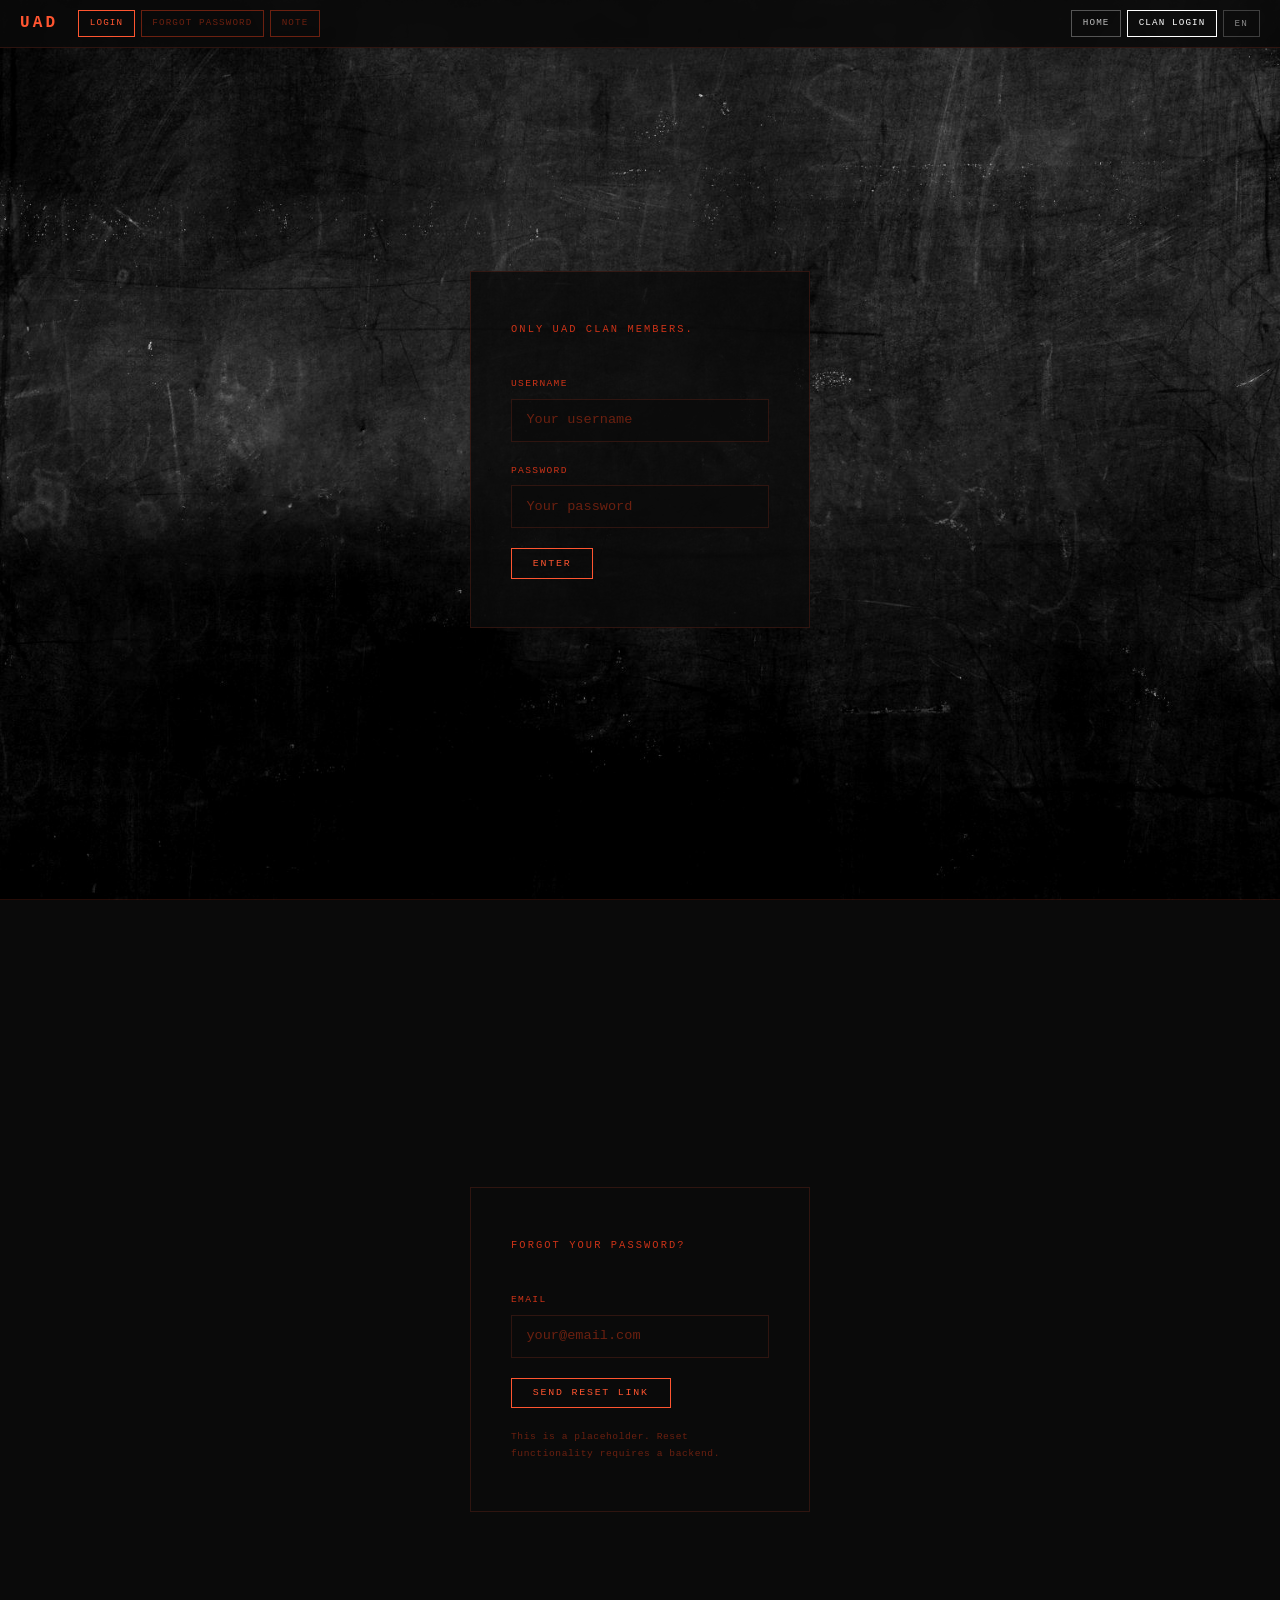
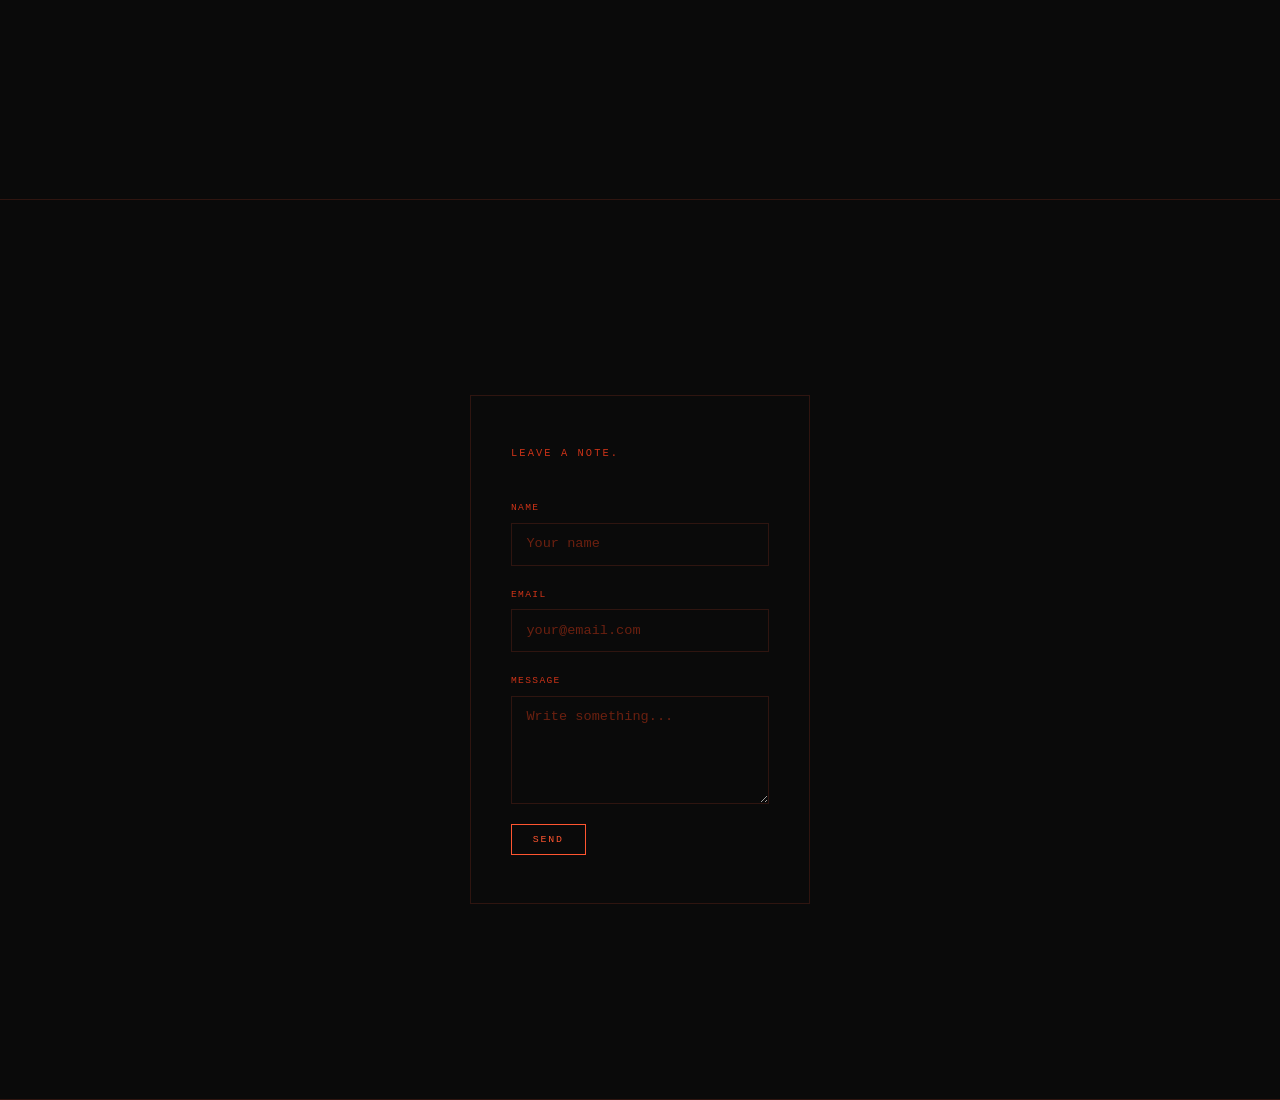
==== login.html @ a361ec40 "add personal site files" ====
<!DOCTYPE html>
<html lang="en">
<head>
  <meta charset="UTF-8" />
  <meta name="viewport" content="width=device-width, initial-scale=1.0" />
  <title>Clan Login — U.A. Duymaz</title>
  <link rel="stylesheet" href="style.css" />
</head>
<body>

  <!--
    TECHNICAL NOTE:
    This login form is a visual placeholder only.
    Real authentication requires a backend server that:
    - Receives credentials securely over HTTPS
    - Verifies against a database
    - Returns a session token or cookie
  -->

  <nav class="topnav">
    <div class="topnav-inner">
      <a href="index.html" class="nav-logo">UAD</a>

      <!-- Left: login page scroll sections -->
      <div class="nav-boxes nav-sections">
        <a href="#login"    class="nav-box" data-section="login">Login</a>
        <a href="#forgot"   class="nav-box" data-section="forgot">Forgot Password</a>
        <a href="#note"     class="nav-box" data-section="note">Note</a>
      </div>

      <!-- Right: real pages -->
      <div class="nav-boxes nav-pages">
        <a href="index.html" class="nav-box nav-page">Home</a>
        <a href="login.html" class="nav-box nav-page active">Clan Login</a>
        <select class="nav-box nav-page lang-select" disabled>
          <option value="en">EN</option>
        </select>
      </div>
    </div>
  </nav>

  <!-- Login -->
  <section id="login" class="login-section">
    <div class="login-box">
      <p class="login-gate">Only UAD clan members.</p>
      <form class="login-form" action="#" method="post">
        <div class="field">
          <label for="username">Username</label>
          <input type="text" id="username" name="username" placeholder="Your username" autocomplete="off" />
        </div>
        <div class="field">
          <label for="password">Password</label>
          <input type="password" id="password" name="password" placeholder="Your password" autocomplete="off" />
        </div>
        <button type="submit">Enter</button>
      </form>
    </div>
  </section>

  <!-- Forgot Password -->
  <section id="forgot" class="login-section">
    <div class="login-box">
      <p class="login-gate">Forgot your password?</p>
      <form class="login-form" action="#" method="post">
        <div class="field">
          <label for="reset-email">Email</label>
          <input type="email" id="reset-email" name="email" placeholder="your@email.com" autocomplete="off" />
        </div>
        <button type="submit">Send Reset Link</button>
      </form>
      <p class="login-notice">This is a placeholder. Reset functionality requires a backend.</p>
    </div>
  </section>

  <!-- Note -->
  <section id="note" class="login-section">
    <div class="login-box login-box--wide">
      <p class="login-gate">Leave a note.</p>
      <form class="login-form" action="#" method="post">
        <div class="field">
          <label for="note-name">Name</label>
          <input type="text" id="note-name" name="name" placeholder="Your name" autocomplete="off" />
        </div>
        <div class="field">
          <label for="note-email">Email</label>
          <input type="email" id="note-email" name="email" placeholder="your@email.com" autocomplete="off" />
        </div>
        <div class="field">
          <label for="note-message">Message</label>
          <textarea id="note-message" name="message" rows="4" placeholder="Write something..."></textarea>
        </div>
        <button type="submit">Send</button>
      </form>
    </div>
  </section>

  <script>
    const sections = document.querySelectorAll('section[id]');
    const navBoxes = document.querySelectorAll('.nav-box[data-section]');
    const observer = new IntersectionObserver((entries) => {
      entries.forEach(entry => {
        if (entry.isIntersecting) {
          navBoxes.forEach(b => b.classList.remove('active'));
          const active = document.querySelector(`.nav-box[data-section="${entry.target.id}"]`);
          if (active) active.classList.add('active');
        }
      });
    }, { threshold: 0.4 });
    sections.forEach(s => observer.observe(s));
  </script>
</body>
</html>
---- style.css ----
/* Reset */
*, *::before, *::after {
  box-sizing: border-box;
  margin: 0;
  padding: 0;
}

:root {
  --bg:     #0a0a0a;
  --border: rgba(255, 85, 48, 0.15);
  --text:   #ff5530;
  --muted:  #cc3318;
  --dim:    #6b2010;
  --accent: #ff5530;
  --mono:   'Courier New', monospace;
  --nav-h:  3rem;
}

html { scroll-behavior: smooth; }

body {
  background-color: var(--bg);
  background-image: url('back.jpg');
  background-size: cover;
  background-position: center;
  background-attachment: fixed;
  background-repeat: no-repeat;
  color: var(--text);
  font-family: var(--mono);
  font-size: 0.95rem;
  line-height: 1.8;
}


/* ── Top navigation ── */
.topnav {
  position: fixed;
  top: 0;
  left: 0;
  right: 0;
  z-index: 100;
  height: var(--nav-h);
  background-color: rgba(10, 10, 10, 0.88);
  border-bottom: 1px solid var(--border);
  backdrop-filter: blur(6px);
}

.topnav-inner {
  height: 100%;
  padding: 0 1.25rem;
  display: flex;
  align-items: center;
  gap: 0.75rem;
}

.nav-sections {
  flex: 1;
}

.nav-pages {
  margin-left: auto;
}

/* UAD logo */
.nav-logo {
  font-size: 1rem;
  font-weight: bold;
  letter-spacing: 0.2em;
  color: var(--accent);
  text-decoration: none;
  margin-right: 0.5rem;
  flex-shrink: 0;
}

/* All boxes in one flex row */
.nav-boxes {
  display: flex;
  align-items: center;
  gap: 0.4rem;
  flex-wrap: nowrap;
  overflow-x: auto;
}

/* Every nav item — same box */
.nav-box {
  display: inline-flex;
  align-items: center;
  justify-content: center;
  height: 1.7rem;
  padding: 0 0.65rem;
  border: 1px solid var(--dim);
  font-family: var(--mono);
  font-size: 0.58rem;
  letter-spacing: 0.12em;
  text-transform: uppercase;
  text-decoration: none;
  color: var(--dim);
  white-space: nowrap;
  cursor: pointer;
  background: transparent;
  outline: none;
  appearance: none;
  -webkit-appearance: none;
}

.nav-box:hover {
  border-color: var(--muted);
  color: var(--muted);
}

.nav-box.active {
  border-color: var(--accent);
  color: var(--accent);
}

/* Right side: real page links — lighter color */
.nav-page {
  border-color: #555;
  color: #bbb;
}

.nav-page:hover {
  border-color: #ddd;
  color: #ddd;
}

.nav-page.active {
  border-color: #fff;
  color: #fff;
}

/* Lang select option colors */
.lang-select option {
  background-color: #0a0a0a;
  color: var(--accent);
}

.login-notice {
  margin-top: 1.25rem;
  font-size: 0.6rem;
  letter-spacing: 0.06em;
  color: var(--dim);
}

.login-box--wide {
  max-width: 420px;
}


/* ── Sections ── */
section {
  min-height: 100vh;
  display: flex;
  align-items: center;
  border-bottom: 1px solid var(--border);
  padding: 3rem 0;
  scroll-margin-top: var(--nav-h);
}

section:last-child { border-bottom: none; }

.container {
  max-width: 580px;
  margin: 0 auto;
  padding: 0 2rem;
}


/* ── Hero ── */
h1 {
  font-size: clamp(2.2rem, 5.5vw, 3.6rem);
  font-weight: normal;
  letter-spacing: -0.01em;
  line-height: 1.1;
  margin-bottom: 1.5rem;
  color: var(--text);
}

.tagline {
  font-size: 0.75rem;
  letter-spacing: 0.06em;
  color: var(--muted);
}


/* ── Section headings ── */
h2 {
  font-size: 0.62rem;
  letter-spacing: 0.22em;
  text-transform: uppercase;
  color: var(--accent);
  margin-bottom: 2.25rem;
}

p {
  max-width: 52ch;
  color: var(--text);
}

p + p { margin-top: 0.75rem; }
p.muted { color: var(--muted); }

.section-label {
  font-size: 0.62rem;
  letter-spacing: 0.1em;
  color: var(--dim);
  text-transform: uppercase;
  margin-bottom: 1rem;
  margin-top: 2rem;
}

.closing {
  margin-top: 2rem;
  color: var(--muted);
  font-style: italic;
}


/* ── Term list ── */
.term-list {
  list-style: none;
  display: flex;
  flex-direction: column;
  gap: 0.75rem;
  margin-bottom: 0.5rem;
}

.term-list li {
  display: flex;
  align-items: baseline;
  gap: 1rem;
  color: var(--muted);
}

.term {
  font-size: 0.68rem;
  letter-spacing: 0.12em;
  color: var(--accent);
  min-width: 5.5rem;
}


/* ── Plain list ── */
.plain-list {
  list-style: none;
  display: flex;
  flex-direction: column;
  gap: 0.5rem;
  color: var(--muted);
}

.plain-list li::before {
  content: '— ';
  color: var(--dim);
}


/* ── Contact ── */
#contact a {
  display: inline-block;
  font-size: 0.85rem;
  color: var(--accent);
  text-decoration: none;
  letter-spacing: 0.04em;
  border-bottom: 1px solid transparent;
  transition: border-color 0.2s;
  margin-top: 1.25rem;
  margin-bottom: 0.75rem;
}

#contact a:hover { border-bottom-color: var(--accent); }

.location {
  font-size: 0.65rem;
  letter-spacing: 0.12em;
  color: var(--dim);
}


/* ── Note form ── */
.note-form {
  display: flex;
  flex-direction: column;
  gap: 1.25rem;
}

.field {
  display: flex;
  flex-direction: column;
  gap: 0.4rem;
}

.field label {
  font-size: 0.6rem;
  letter-spacing: 0.14em;
  text-transform: uppercase;
  color: var(--muted);
}

.field input,
.field textarea {
  background-color: rgba(10,10,10,0.7);
  border: 1px solid var(--border);
  color: var(--text);
  font-family: var(--mono);
  font-size: 0.85rem;
  line-height: 1.6;
  padding: 0.6rem 0.9rem;
  width: 100%;
  outline: none;
  border-radius: 0;
}

.field input:focus,
.field textarea:focus { border-color: var(--accent); }

.field input::placeholder,
.field textarea::placeholder { color: var(--dim); }

.field textarea { resize: vertical; }

button[type="submit"] {
  align-self: flex-start;
  background-color: transparent;
  border: 1px solid var(--accent);
  color: var(--accent);
  font-family: var(--mono);
  font-size: 0.62rem;
  letter-spacing: 0.18em;
  text-transform: uppercase;
  padding: 0.55rem 1.3rem;
  cursor: pointer;
  border-radius: 0;
}

button[type="submit"]:hover {
  background-color: var(--accent);
  color: var(--bg);
}


/* ── Login page ── */
.login-section {
  min-height: 100vh;
  display: flex;
  align-items: center;
  justify-content: center;
  scroll-margin-top: var(--nav-h);
}

.login-box {
  background-color: rgba(10, 10, 10, 0.82);
  border: 1px solid var(--border);
  padding: 3rem 2.5rem;
  width: 100%;
  max-width: 340px;
}

.login-gate {
  font-size: 0.65rem;
  letter-spacing: 0.2em;
  text-transform: uppercase;
  color: var(--muted);
  margin-bottom: 2.25rem;
}

.login-form {
  display: flex;
  flex-direction: column;
  gap: 1.25rem;
}


/* ── Responsive ── */
@media (max-width: 640px) {
  .nav-boxes {
    gap: 0.3rem;
  }

  .nav-box {
    font-size: 0.52rem;
    padding: 0 0.45rem;
  }

  h1 { line-height: 1.15; }

  button[type="submit"] {
    width: 100%;
    text-align: center;
  }
}
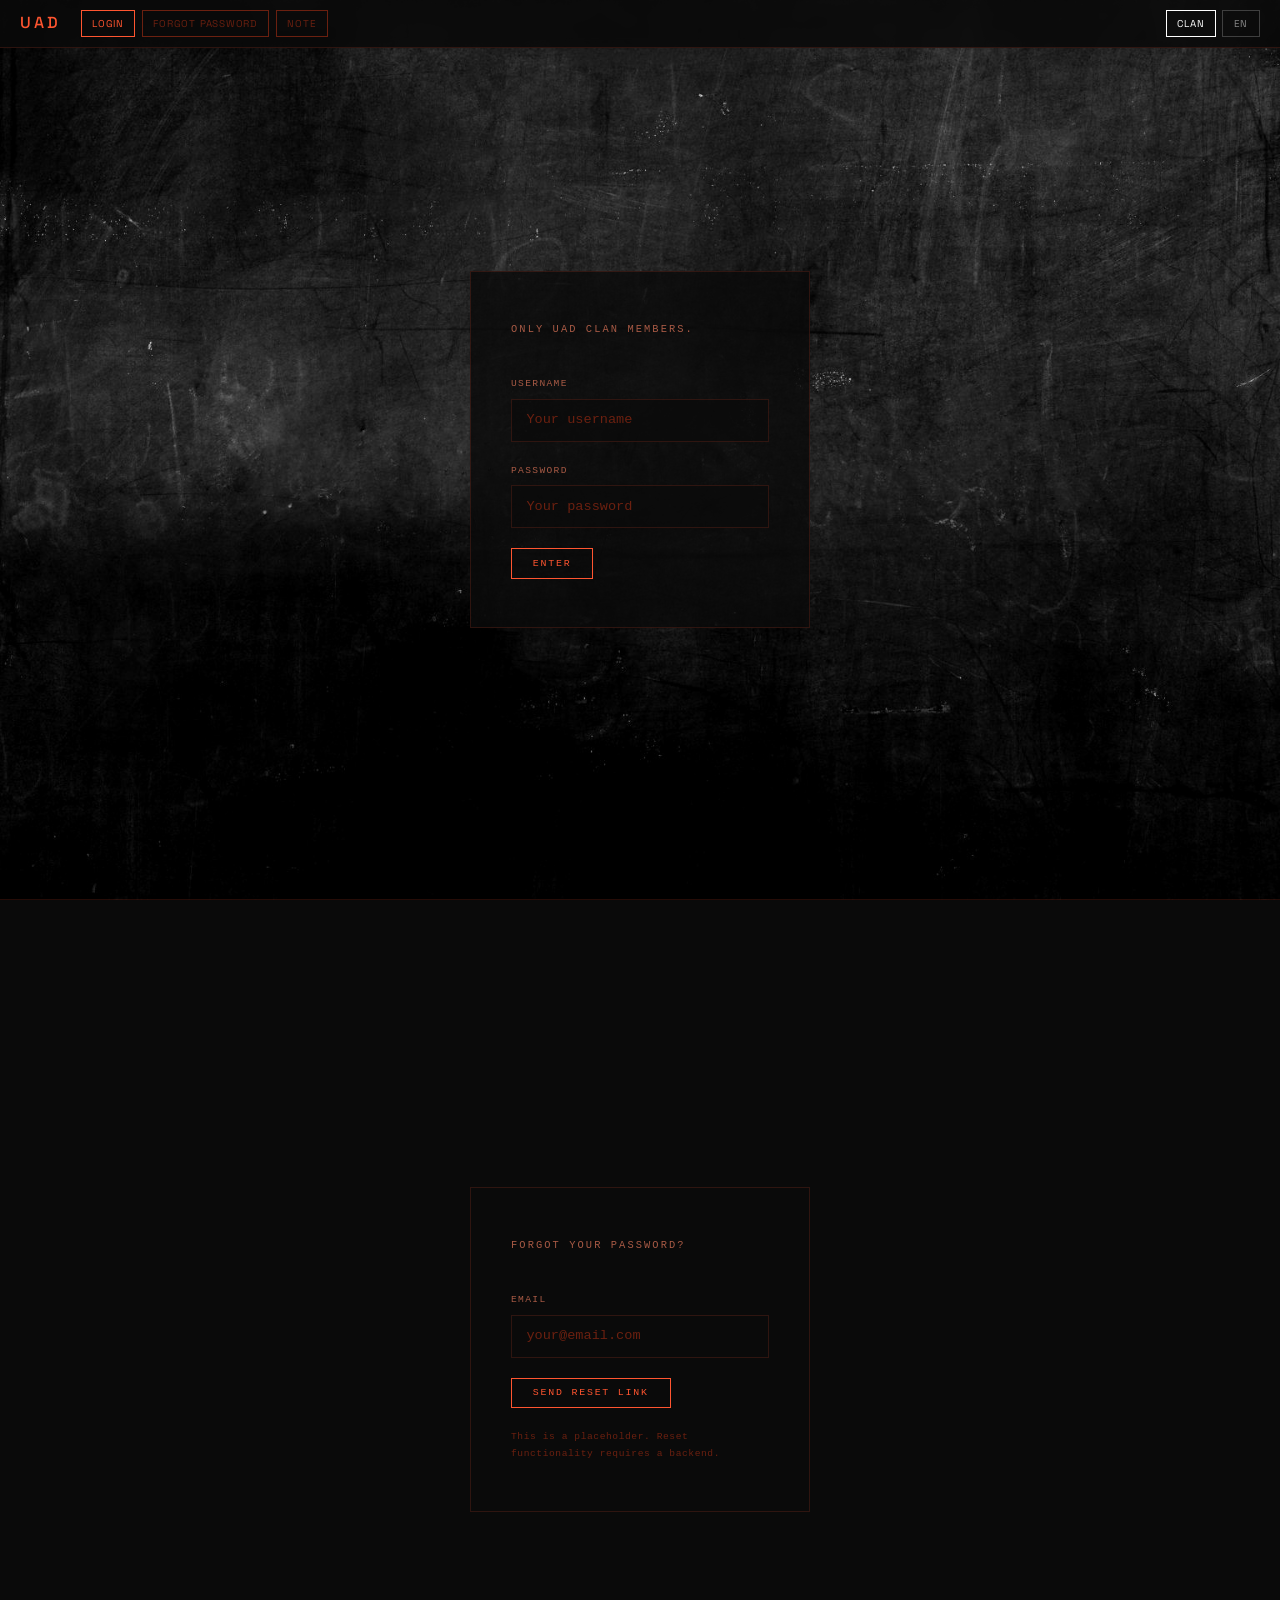
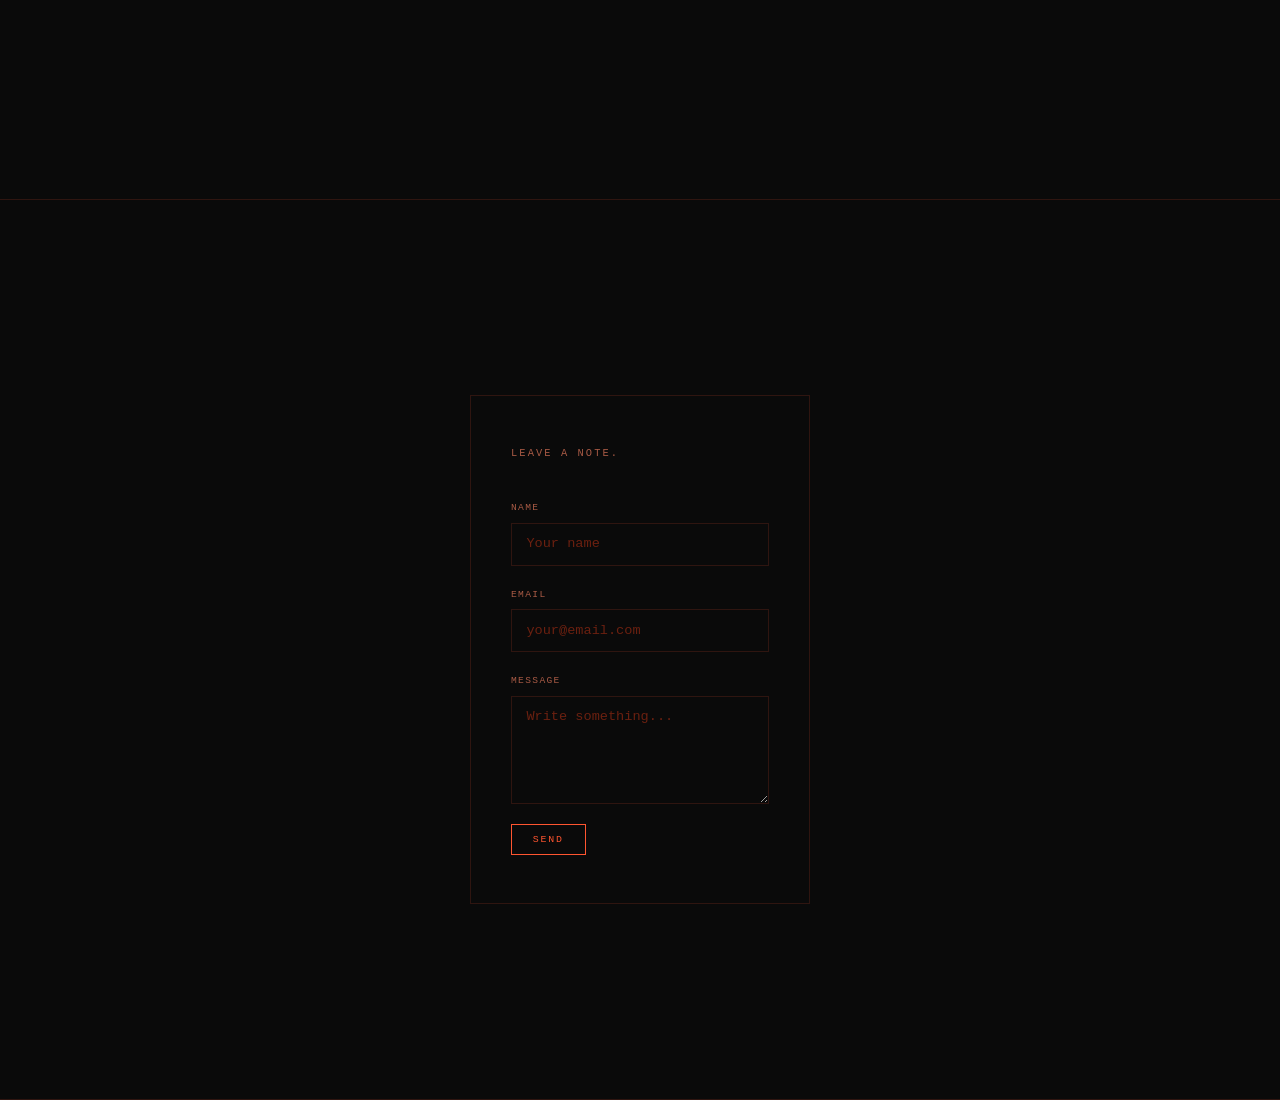
==== commit dfcbdded: "update typography and colors" ====
--- a/login.html
+++ b/login.html
@@ -28,10 +28,9 @@
         <a href="#note"     class="nav-box" data-section="note">Note</a>
       </div>
 
-      <!-- Right: real pages -->
+      <!-- Right: system controls -->
       <div class="nav-boxes nav-pages">
-        <a href="index.html" class="nav-box nav-page">Home</a>
-        <a href="login.html" class="nav-box nav-page active">Clan Login</a>
+        <a href="login.html" class="nav-box nav-page active">Clan</a>
         <select class="nav-box nav-page lang-select" disabled>
           <option value="en">EN</option>
         </select>
--- a/style.css
+++ b/style.css
@@ -1,3 +1,5 @@
+@import url('https://fonts.googleapis.com/css2?family=Space+Grotesk:wght@300;400;500&display=swap');
+
 /* Reset */
 *, *::before, *::after {
   box-sizing: border-box;
@@ -8,11 +10,12 @@
 :root {
   --bg:     #0a0a0a;
   --border: rgba(255, 85, 48, 0.15);
-  --text:   #ff5530;
-  --muted:  #cc3318;
+  --text:   #d8d0c8;
+  --muted:  #a85a45;
   --dim:    #6b2010;
   --accent: #ff5530;
   --mono:   'Courier New', monospace;
+  --nav-font: 'Space Grotesk', sans-serif;
   --nav-h:  3rem;
 }
 
@@ -63,9 +66,10 @@
 
 /* UAD logo */
 .nav-logo {
+  font-family: var(--nav-font);
   font-size: 1rem;
-  font-weight: bold;
-  letter-spacing: 0.2em;
+  font-weight: 500;
+  letter-spacing: 0.18em;
   color: var(--accent);
   text-decoration: none;
   margin-right: 0.5rem;
@@ -89,9 +93,10 @@
   height: 1.7rem;
   padding: 0 0.65rem;
   border: 1px solid var(--dim);
-  font-family: var(--mono);
-  font-size: 0.58rem;
-  letter-spacing: 0.12em;
+  font-family: var(--nav-font);
+  font-size: 0.62rem;
+  font-weight: 400;
+  letter-spacing: 0.08em;
   text-transform: uppercase;
   text-decoration: none;
   color: var(--dim);
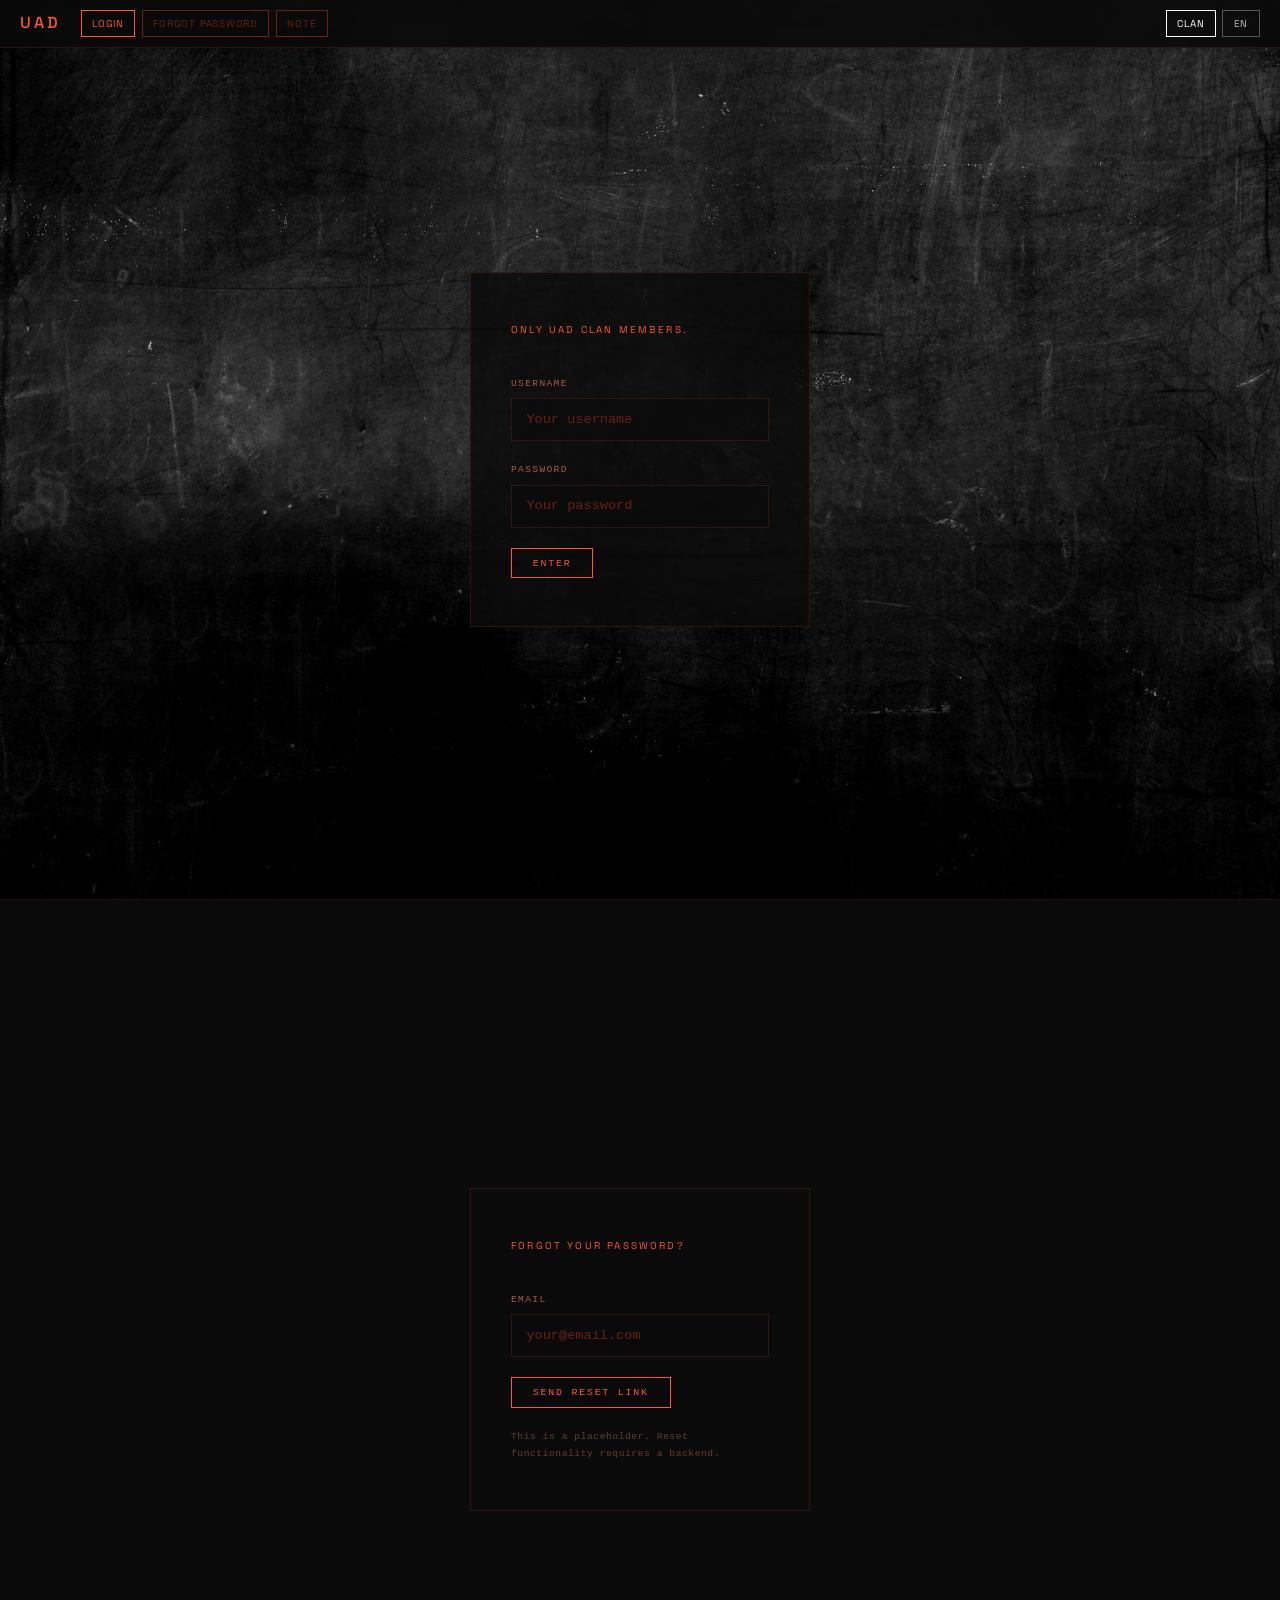
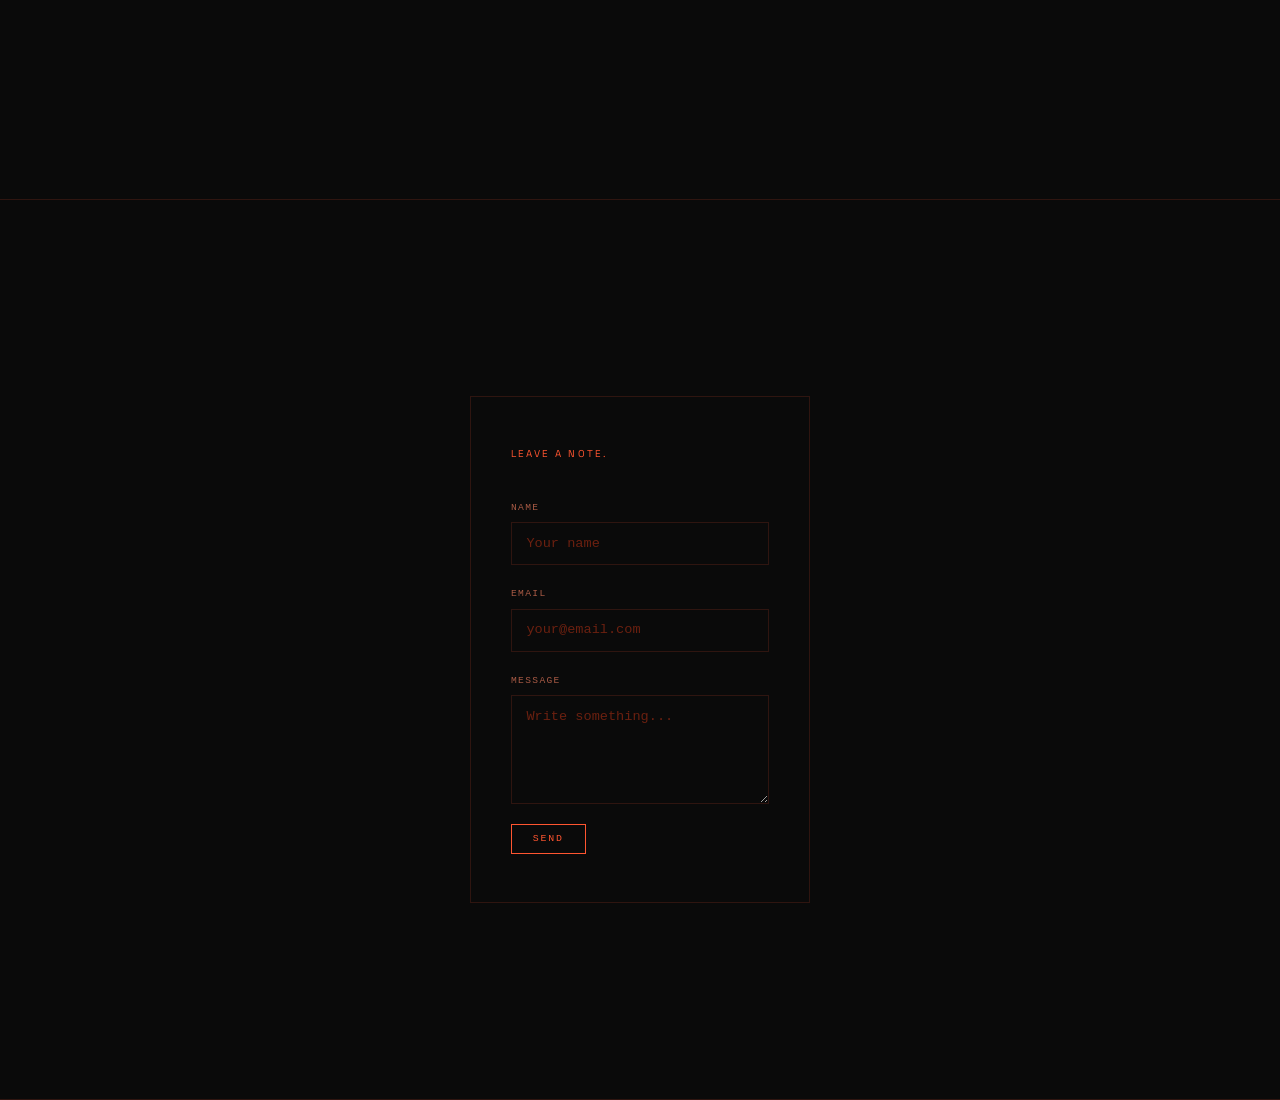
==== commit d520ea19: "Refine formatting, fix login.html language switching - Improve color hierarchy: section-label, locat" ====
--- a/login.html
+++ b/login.html
@@ -23,16 +23,18 @@
 
       <!-- Left: login page scroll sections -->
       <div class="nav-boxes nav-sections">
-        <a href="#login"    class="nav-box" data-section="login">Login</a>
-        <a href="#forgot"   class="nav-box" data-section="forgot">Forgot Password</a>
-        <a href="#note"     class="nav-box" data-section="note">Note</a>
+        <a href="#login"  class="nav-box" data-section="login"  data-i18n="login.nav.login">Login</a>
+        <a href="#forgot" class="nav-box" data-section="forgot" data-i18n="login.nav.forgot">Forgot Password</a>
+        <a href="#note"   class="nav-box" data-section="note"   data-i18n="nav.note">Note</a>
       </div>
 
       <!-- Right: system controls -->
       <div class="nav-boxes nav-pages">
-        <a href="login.html" class="nav-box nav-page active">Clan</a>
-        <select class="nav-box nav-page lang-select" disabled>
+        <a href="login.html" class="nav-box nav-page active" data-i18n="nav.clan">Clan</a>
+        <select class="nav-box nav-page lang-select" onchange="setLanguage(this.value)">
           <option value="en">EN</option>
+          <option value="tr">TR</option>
+          <option value="de">DE</option>
         </select>
       </div>
     </div>
@@ -41,17 +43,17 @@
   <!-- Login -->
   <section id="login" class="login-section">
     <div class="login-box">
-      <p class="login-gate">Only UAD clan members.</p>
+      <p class="login-gate" data-i18n="login.gate">Only UAD clan members.</p>
       <form class="login-form" action="#" method="post">
         <div class="field">
-          <label for="username">Username</label>
-          <input type="text" id="username" name="username" placeholder="Your username" autocomplete="off" />
+          <label for="username" data-i18n="login.username">Username</label>
+          <input type="text" id="username" name="username" data-i18n="login.username.placeholder" placeholder="Your username" autocomplete="off" />
         </div>
         <div class="field">
-          <label for="password">Password</label>
-          <input type="password" id="password" name="password" placeholder="Your password" autocomplete="off" />
+          <label for="password" data-i18n="login.password">Password</label>
+          <input type="password" id="password" name="password" data-i18n="login.password.placeholder" placeholder="Your password" autocomplete="off" />
         </div>
-        <button type="submit">Enter</button>
+        <button type="submit" data-i18n="login.submit">Enter</button>
       </form>
     </div>
   </section>
@@ -59,40 +61,41 @@
   <!-- Forgot Password -->
   <section id="forgot" class="login-section">
     <div class="login-box">
-      <p class="login-gate">Forgot your password?</p>
+      <p class="login-gate" data-i18n="login.forgot.gate">Forgot your password?</p>
       <form class="login-form" action="#" method="post">
         <div class="field">
-          <label for="reset-email">Email</label>
+          <label for="reset-email" data-i18n="note.email">Email</label>
           <input type="email" id="reset-email" name="email" placeholder="your@email.com" autocomplete="off" />
         </div>
-        <button type="submit">Send Reset Link</button>
+        <button type="submit" data-i18n="login.forgot.submit">Send Reset Link</button>
       </form>
-      <p class="login-notice">This is a placeholder. Reset functionality requires a backend.</p>
+      <p class="login-notice" data-i18n="login.forgot.notice">This is a placeholder. Reset functionality requires a backend.</p>
     </div>
   </section>
 
   <!-- Note -->
   <section id="note" class="login-section">
     <div class="login-box login-box--wide">
-      <p class="login-gate">Leave a note.</p>
+      <p class="login-gate" data-i18n="login.note.gate">Leave a note.</p>
       <form class="login-form" action="#" method="post">
         <div class="field">
-          <label for="note-name">Name</label>
-          <input type="text" id="note-name" name="name" placeholder="Your name" autocomplete="off" />
+          <label for="note-name" data-i18n="note.name">Name</label>
+          <input type="text" id="note-name" name="name" data-i18n="note.name.placeholder" placeholder="Your name" autocomplete="off" />
         </div>
         <div class="field">
-          <label for="note-email">Email</label>
+          <label for="note-email" data-i18n="note.email">Email</label>
           <input type="email" id="note-email" name="email" placeholder="your@email.com" autocomplete="off" />
         </div>
         <div class="field">
-          <label for="note-message">Message</label>
-          <textarea id="note-message" name="message" rows="4" placeholder="Write something..."></textarea>
+          <label for="note-message" data-i18n="note.message">Message</label>
+          <textarea id="note-message" name="message" rows="4" data-i18n="note.message.placeholder" placeholder="Write something..."></textarea>
         </div>
-        <button type="submit">Send</button>
+        <button type="submit" data-i18n="note.submit">Send</button>
       </form>
     </div>
   </section>
 
+  <script src="lang.js"></script>
   <script>
     const sections = document.querySelectorAll('section[id]');
     const navBoxes = document.querySelectorAll('.nav-box[data-section]');
--- a/style.css
+++ b/style.css
@@ -144,7 +144,8 @@
   margin-top: 1.25rem;
   font-size: 0.6rem;
   letter-spacing: 0.06em;
-  color: var(--dim);
+  color: var(--muted);
+  opacity: 0.6;
 }
 
 .login-box--wide {
@@ -194,7 +195,7 @@
   letter-spacing: 0.22em;
   text-transform: uppercase;
   color: var(--accent);
-  margin-bottom: 2.25rem;
+  margin-bottom: 2rem;
 }
 
 p {
@@ -202,22 +203,27 @@
   color: var(--text);
 }
 
-p + p { margin-top: 0.75rem; }
+p + p { margin-top: 1rem; }
 p.muted { color: var(--muted); }
 
 .section-label {
   font-size: 0.62rem;
-  letter-spacing: 0.1em;
-  color: var(--dim);
-  text-transform: uppercase;
-  margin-bottom: 1rem;
+  letter-spacing: 0.12em;
+  color: var(--muted);
+  text-transform: uppercase;
+  margin-bottom: 0.9rem;
   margin-top: 2rem;
 }
 
+h2 + .section-label {
+  margin-top: 0;
+}
+
 .closing {
-  margin-top: 2rem;
-  color: var(--muted);
+  margin-top: 2.25rem;
+  color: var(--text);
   font-style: italic;
+  opacity: 0.7;
 }
 
 
@@ -226,15 +232,15 @@
   list-style: none;
   display: flex;
   flex-direction: column;
-  gap: 0.75rem;
-  margin-bottom: 0.5rem;
+  gap: 0.8rem;
+  margin-bottom: 0;
 }
 
 .term-list li {
   display: flex;
   align-items: baseline;
   gap: 1rem;
-  color: var(--muted);
+  color: var(--text);
 }
 
 .term {
@@ -250,13 +256,13 @@
   list-style: none;
   display: flex;
   flex-direction: column;
-  gap: 0.5rem;
-  color: var(--muted);
+  gap: 0.65rem;
+  color: var(--text);
 }
 
 .plain-list li::before {
   content: '— ';
-  color: var(--dim);
+  color: var(--muted);
 }
 
 
@@ -269,8 +275,8 @@
   letter-spacing: 0.04em;
   border-bottom: 1px solid transparent;
   transition: border-color 0.2s;
-  margin-top: 1.25rem;
-  margin-bottom: 0.75rem;
+  margin-top: 1.5rem;
+  margin-bottom: 0.5rem;
 }
 
 #contact a:hover { border-bottom-color: var(--accent); }
@@ -278,7 +284,7 @@
 .location {
   font-size: 0.65rem;
   letter-spacing: 0.12em;
-  color: var(--dim);
+  color: var(--muted);
 }
 
 
@@ -362,10 +368,11 @@
 }
 
 .login-gate {
-  font-size: 0.65rem;
-  letter-spacing: 0.2em;
-  text-transform: uppercase;
-  color: var(--muted);
+  font-family: var(--nav-font);
+  font-size: 0.62rem;
+  letter-spacing: 0.22em;
+  text-transform: uppercase;
+  color: var(--accent);
   margin-bottom: 2.25rem;
 }
 
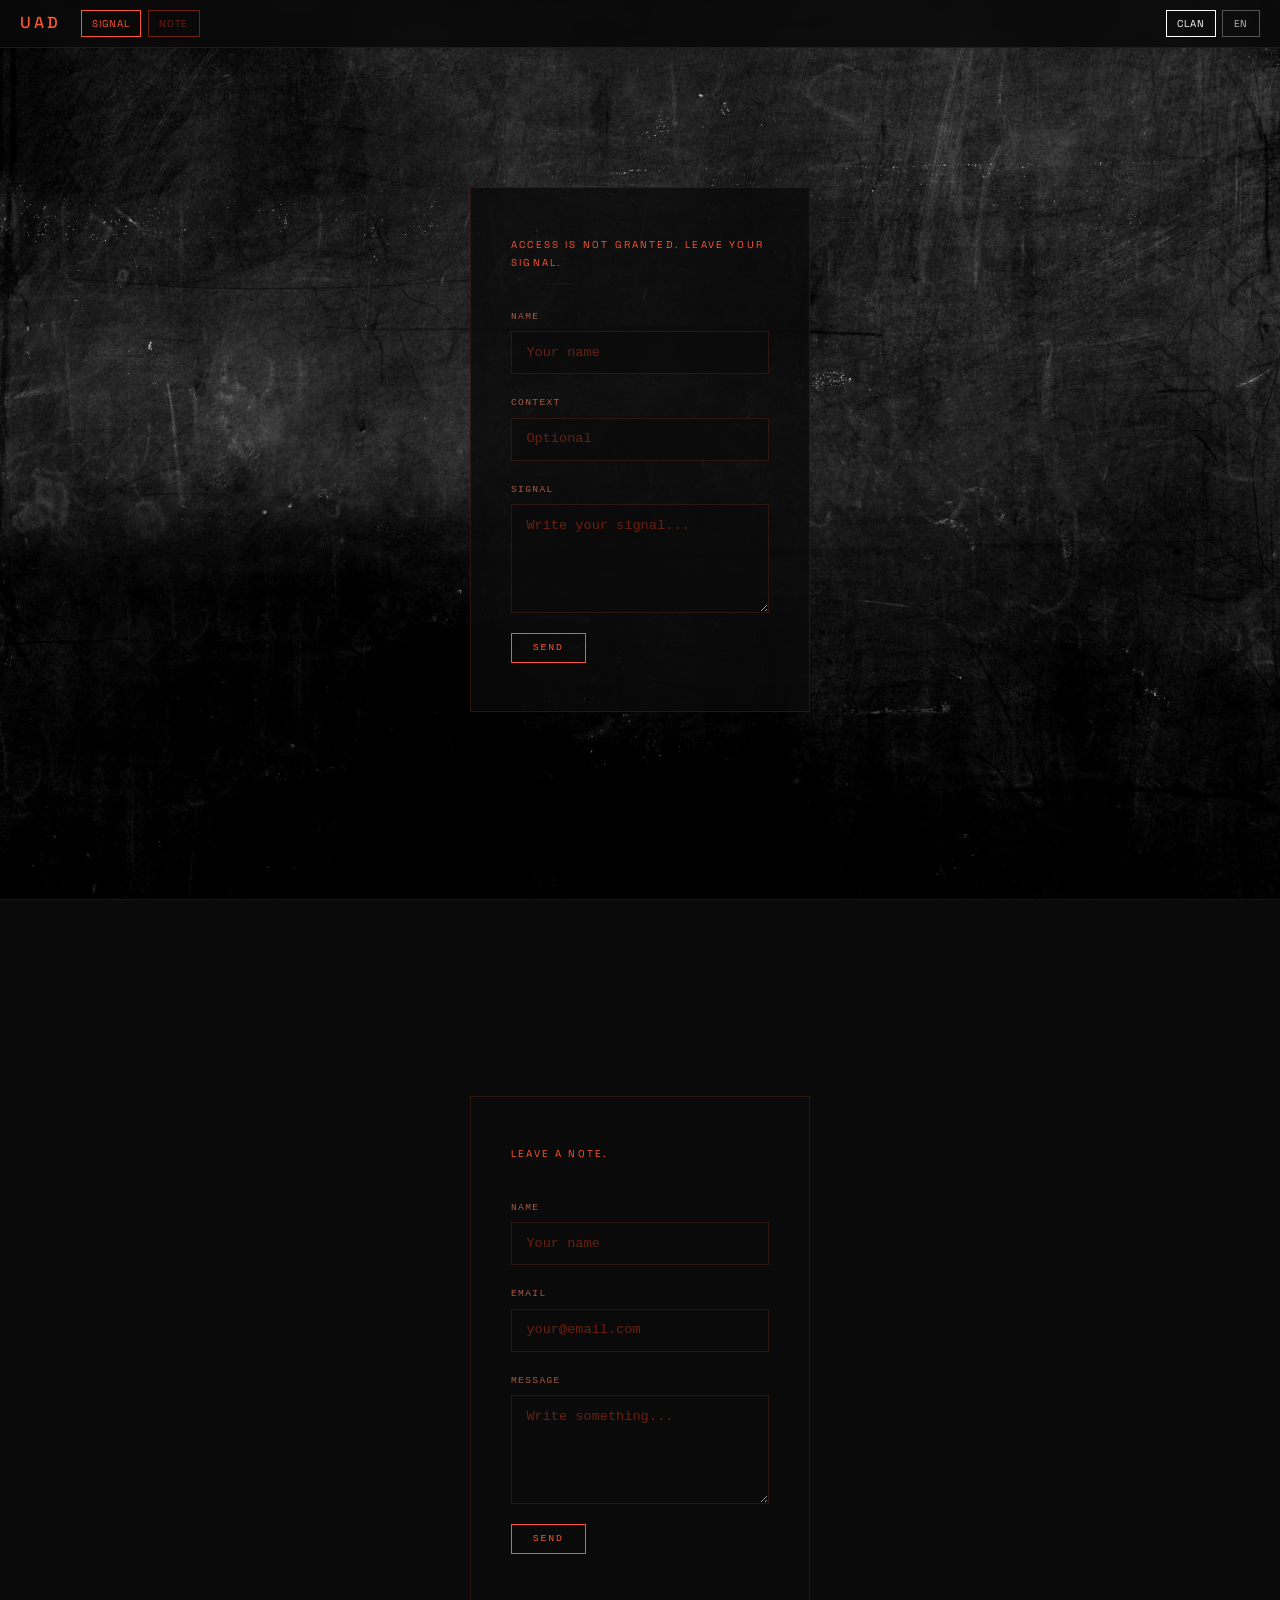
==== commit e70408bc: "Transform login page into signal gateway - Replace login/forgot forms with Formspree-connected signa" ====
--- a/login.html
+++ b/login.html
@@ -3,7 +3,8 @@
 <head>
   <meta charset="UTF-8" />
   <meta name="viewport" content="width=device-width, initial-scale=1.0" />
-  <title>Clan Login — U.A. Duymaz</title>
+  <title>UAD</title>
+  <meta name="description" content="UAD Clan — Members only." />
   <link rel="stylesheet" href="style.css" />
 </head>
 <body>
@@ -23,9 +24,8 @@
 
       <!-- Left: login page scroll sections -->
       <div class="nav-boxes nav-sections">
-        <a href="#login"  class="nav-box" data-section="login"  data-i18n="login.nav.login">Login</a>
-        <a href="#forgot" class="nav-box" data-section="forgot" data-i18n="login.nav.forgot">Forgot Password</a>
-        <a href="#note"   class="nav-box" data-section="note"   data-i18n="nav.note">Note</a>
+        <a href="#login" class="nav-box" data-section="login" data-i18n="signal.nav">Signal</a>
+        <a href="#note"  class="nav-box" data-section="note"  data-i18n="nav.note">Note</a>
       </div>
 
       <!-- Right: system controls -->
@@ -40,36 +40,28 @@
     </div>
   </nav>
 
-  <!-- Login -->
+  <!-- Signal -->
   <section id="login" class="login-section">
-    <div class="login-box">
-      <p class="login-gate" data-i18n="login.gate">Only UAD clan members.</p>
-      <form class="login-form" action="#" method="post">
+    <div class="login-box login-box--wide">
+      <p class="login-gate" data-i18n="signal.gate">Access is not granted. Leave your signal.</p>
+      <form class="login-form" action="https://formspree.io/f/xbdqvljq" method="POST">
+        <input type="hidden" name="_subject" value="Signal — uad145" />
+        <input type="hidden" name="_next" value="https://uad145.com/login.html?signal=true#login" />
         <div class="field">
-          <label for="username" data-i18n="login.username">Username</label>
-          <input type="text" id="username" name="username" data-i18n="login.username.placeholder" placeholder="Your username" autocomplete="off" />
+          <label for="signal-name" data-i18n="signal.name">Name</label>
+          <input type="text" id="signal-name" name="name" data-i18n="signal.name.placeholder" placeholder="Your name" autocomplete="off" />
         </div>
         <div class="field">
-          <label for="password" data-i18n="login.password">Password</label>
-          <input type="password" id="password" name="password" data-i18n="login.password.placeholder" placeholder="Your password" autocomplete="off" />
+          <label for="signal-context" data-i18n="signal.context">Context</label>
+          <input type="text" id="signal-context" name="context" data-i18n="signal.context.placeholder" placeholder="Optional" autocomplete="off" />
         </div>
-        <button type="submit" data-i18n="login.submit">Enter</button>
+        <div class="field">
+          <label for="signal-message" data-i18n="signal.message">Signal</label>
+          <textarea id="signal-message" name="message" rows="4" data-i18n="signal.message.placeholder" placeholder="Write your signal..." required></textarea>
+        </div>
+        <button type="submit" data-i18n="signal.submit">Send</button>
       </form>
-    </div>
-  </section>
-
-  <!-- Forgot Password -->
-  <section id="forgot" class="login-section">
-    <div class="login-box">
-      <p class="login-gate" data-i18n="login.forgot.gate">Forgot your password?</p>
-      <form class="login-form" action="#" method="post">
-        <div class="field">
-          <label for="reset-email" data-i18n="note.email">Email</label>
-          <input type="email" id="reset-email" name="email" placeholder="your@email.com" autocomplete="off" />
-        </div>
-        <button type="submit" data-i18n="login.forgot.submit">Send Reset Link</button>
-      </form>
-      <p class="login-notice" data-i18n="login.forgot.notice">This is a placeholder. Reset functionality requires a backend.</p>
+      <p class="form-success" id="signal-success" data-i18n="signal.success">Signal received.</p>
     </div>
   </section>
 
@@ -77,18 +69,20 @@
   <section id="note" class="login-section">
     <div class="login-box login-box--wide">
       <p class="login-gate" data-i18n="login.note.gate">Leave a note.</p>
-      <form class="login-form" action="#" method="post">
+      <form class="login-form" action="https://formspree.io/f/xbdqvljq" method="POST">
+        <input type="hidden" name="_subject" value="New strategic note — uad145" />
+        <input type="hidden" name="_next" value="https://uad145.com/login.html#note" />
         <div class="field">
           <label for="note-name" data-i18n="note.name">Name</label>
           <input type="text" id="note-name" name="name" data-i18n="note.name.placeholder" placeholder="Your name" autocomplete="off" />
         </div>
         <div class="field">
           <label for="note-email" data-i18n="note.email">Email</label>
-          <input type="email" id="note-email" name="email" placeholder="your@email.com" autocomplete="off" />
+          <input type="email" id="note-email" name="email" placeholder="your@email.com" autocomplete="off" required />
         </div>
         <div class="field">
           <label for="note-message" data-i18n="note.message">Message</label>
-          <textarea id="note-message" name="message" rows="4" data-i18n="note.message.placeholder" placeholder="Write something..."></textarea>
+          <textarea id="note-message" name="message" rows="4" data-i18n="note.message.placeholder" placeholder="Write something..." required></textarea>
         </div>
         <button type="submit" data-i18n="note.submit">Send</button>
       </form>
@@ -97,6 +91,11 @@
 
   <script src="lang.js"></script>
   <script>
+    if (new URLSearchParams(window.location.search).get('signal') === 'true') {
+      const msg = document.getElementById('signal-success');
+      if (msg) msg.style.display = 'block';
+    }
+
     const sections = document.querySelectorAll('section[id]');
     const navBoxes = document.querySelectorAll('.nav-box[data-section]');
     const observer = new IntersectionObserver((entries) => {
@@ -107,7 +106,10 @@
           if (active) active.classList.add('active');
         }
       });
-    }, { threshold: 0.4 });
+    }, {
+      rootMargin: '-40% 0px -55% 0px',
+      threshold: 0
+    });
     sections.forEach(s => observer.observe(s));
   </script>
 </body>
--- a/style.css
+++ b/style.css
@@ -270,7 +270,7 @@
 #contact a {
   display: inline-block;
   font-size: 0.85rem;
-  color: var(--accent);
+  color: var(--text);
   text-decoration: none;
   letter-spacing: 0.04em;
   border-bottom: 1px solid transparent;
@@ -279,7 +279,7 @@
   margin-bottom: 0.5rem;
 }
 
-#contact a:hover { border-bottom-color: var(--accent); }
+#contact a:hover { border-bottom-color: var(--text); }
 
 .location {
   font-size: 0.65rem;
@@ -349,6 +349,15 @@
   color: var(--bg);
 }
 
+.form-success {
+  display: none;
+  margin-top: 1.5rem;
+  font-size: 0.7rem;
+  letter-spacing: 0.14em;
+  text-transform: uppercase;
+  color: var(--muted);
+}
+
 
 /* ── Login page ── */
 .login-section {
@@ -384,20 +393,235 @@
 
 
 /* ── Responsive ── */
-@media (max-width: 640px) {
+@media (max-width: 768px) {
+
+  /* Background */
+  body {
+    background-attachment: scroll;
+    font-size: 1rem;
+    line-height: 1.9;
+  }
+
+  /* ── Navigation: two-row layout on mobile ── */
+
+  /* Override nav height variable for two rows */
+  :root {
+    --nav-h: 5.2rem;
+  }
+
+  .topnav {
+    height: auto;
+  }
+
+  .topnav-inner {
+    flex-wrap: wrap;
+    align-items: center;
+    padding: 0.45rem 0.9rem;
+    gap: 0;
+    row-gap: 0.35rem;
+  }
+
+  /* Row 1 left: UAD logo */
+  .nav-logo {
+    order: 1;
+    font-size: 0.9rem;
+    margin-right: 0;
+    flex-shrink: 0;
+  }
+
+  /* Row 1 right: Clan + lang */
+  .nav-pages {
+    order: 2;
+    margin-left: auto;
+    flex-shrink: 0;
+  }
+
+  /* Row 2: section tabs — full width, scrollable */
+  .nav-sections {
+    order: 3;
+    width: 100%;
+    flex: 0 0 100%;
+    overflow-x: auto;
+    -webkit-overflow-scrolling: touch;
+    scrollbar-width: none;
+  }
+
+  .nav-sections::-webkit-scrollbar {
+    display: none;
+  }
+
   .nav-boxes {
     gap: 0.3rem;
-  }
-
+    flex-wrap: nowrap;
+  }
+
+  /* Larger tap targets for all nav boxes */
   .nav-box {
-    font-size: 0.52rem;
-    padding: 0 0.45rem;
-  }
-
-  h1 { line-height: 1.15; }
+    font-size: 0.6rem;
+    letter-spacing: 0.07em;
+    padding: 0 0.65rem;
+    height: 2rem;
+    flex-shrink: 0;
+  }
+
+  /* ── Sections ── */
+  section {
+    min-height: auto;
+    padding: 3rem 0 3rem;
+    padding-top: calc(var(--nav-h) + 1.5rem);
+    align-items: flex-start;
+    scroll-margin-top: var(--nav-h);
+  }
+
+  /* Hero keeps more height */
+  #home {
+    min-height: 80vh;
+    padding-top: calc(var(--nav-h) + 2.5rem);
+    align-items: center;
+  }
+
+  .container {
+    padding: 0 1.5rem;
+  }
+
+  /* ── Hero ── */
+  h1 {
+    font-size: clamp(2rem, 10vw, 3rem);
+    line-height: 1.12;
+    margin-bottom: 1.25rem;
+  }
+
+  .tagline {
+    font-size: 0.8rem;
+    letter-spacing: 0.05em;
+  }
+
+  /* ── Section headings ── */
+  h2 {
+    font-size: 0.68rem;
+    letter-spacing: 0.2em;
+    margin-bottom: 1.75rem;
+  }
+
+  /* ── Paragraphs ── */
+  p {
+    font-size: 1rem;
+    max-width: 100%;
+    line-height: 1.85;
+  }
+
+  p + p {
+    margin-top: 1.1rem;
+  }
+
+  /* ── Section label ── */
+  .section-label {
+    font-size: 0.65rem;
+    margin-top: 1.75rem;
+    margin-bottom: 1rem;
+  }
+
+  h2 + .section-label {
+    margin-top: 0;
+  }
+
+  /* ── Term list ── */
+  .term-list {
+    gap: 1.25rem;
+  }
+
+  .term-list li {
+    flex-direction: column;
+    gap: 0.2rem;
+  }
+
+  .term-list li span:not(.term) {
+    font-size: 0.95rem;
+    line-height: 1.6;
+  }
+
+  .term {
+    font-size: 0.7rem;
+    min-width: unset;
+  }
+
+  /* ── Plain list ── */
+  .plain-list {
+    gap: 0.9rem;
+  }
+
+  .plain-list li {
+    font-size: 0.95rem;
+    line-height: 1.7;
+  }
+
+  /* ── Closing line ── */
+  .closing {
+    font-size: 0.95rem;
+    margin-top: 2rem;
+  }
+
+  /* ── Contact ── */
+  .location {
+    font-size: 0.7rem;
+    margin-top: 0.5rem;
+  }
+
+  /* ── Forms ── */
+  .note-form,
+  .login-form {
+    gap: 1.25rem;
+  }
+
+  .field label {
+    font-size: 0.65rem;
+    letter-spacing: 0.12em;
+  }
+
+  .field input,
+  .field textarea {
+    font-size: 1rem;
+    padding: 0.75rem 1rem;
+  }
+
+  .field textarea {
+    min-height: 7rem;
+  }
 
   button[type="submit"] {
     width: 100%;
     text-align: center;
-  }
-}
+    font-size: 0.65rem;
+    padding: 0.75rem 1rem;
+  }
+
+  /* ── Login page ── */
+  .login-section {
+    align-items: flex-start;
+    padding-top: calc(var(--nav-h) + 1.5rem);
+    min-height: auto;
+    padding-bottom: 3rem;
+  }
+
+  .login-box {
+    padding: 2rem 1.5rem;
+    max-width: 100%;
+    width: 100%;
+    border-left: none;
+    border-right: none;
+  }
+
+  .login-box--wide {
+    max-width: 100%;
+  }
+
+  .login-gate {
+    font-size: 0.65rem;
+    margin-bottom: 1.75rem;
+  }
+
+  .login-notice {
+    font-size: 0.62rem;
+    margin-top: 1rem;
+  }
+}
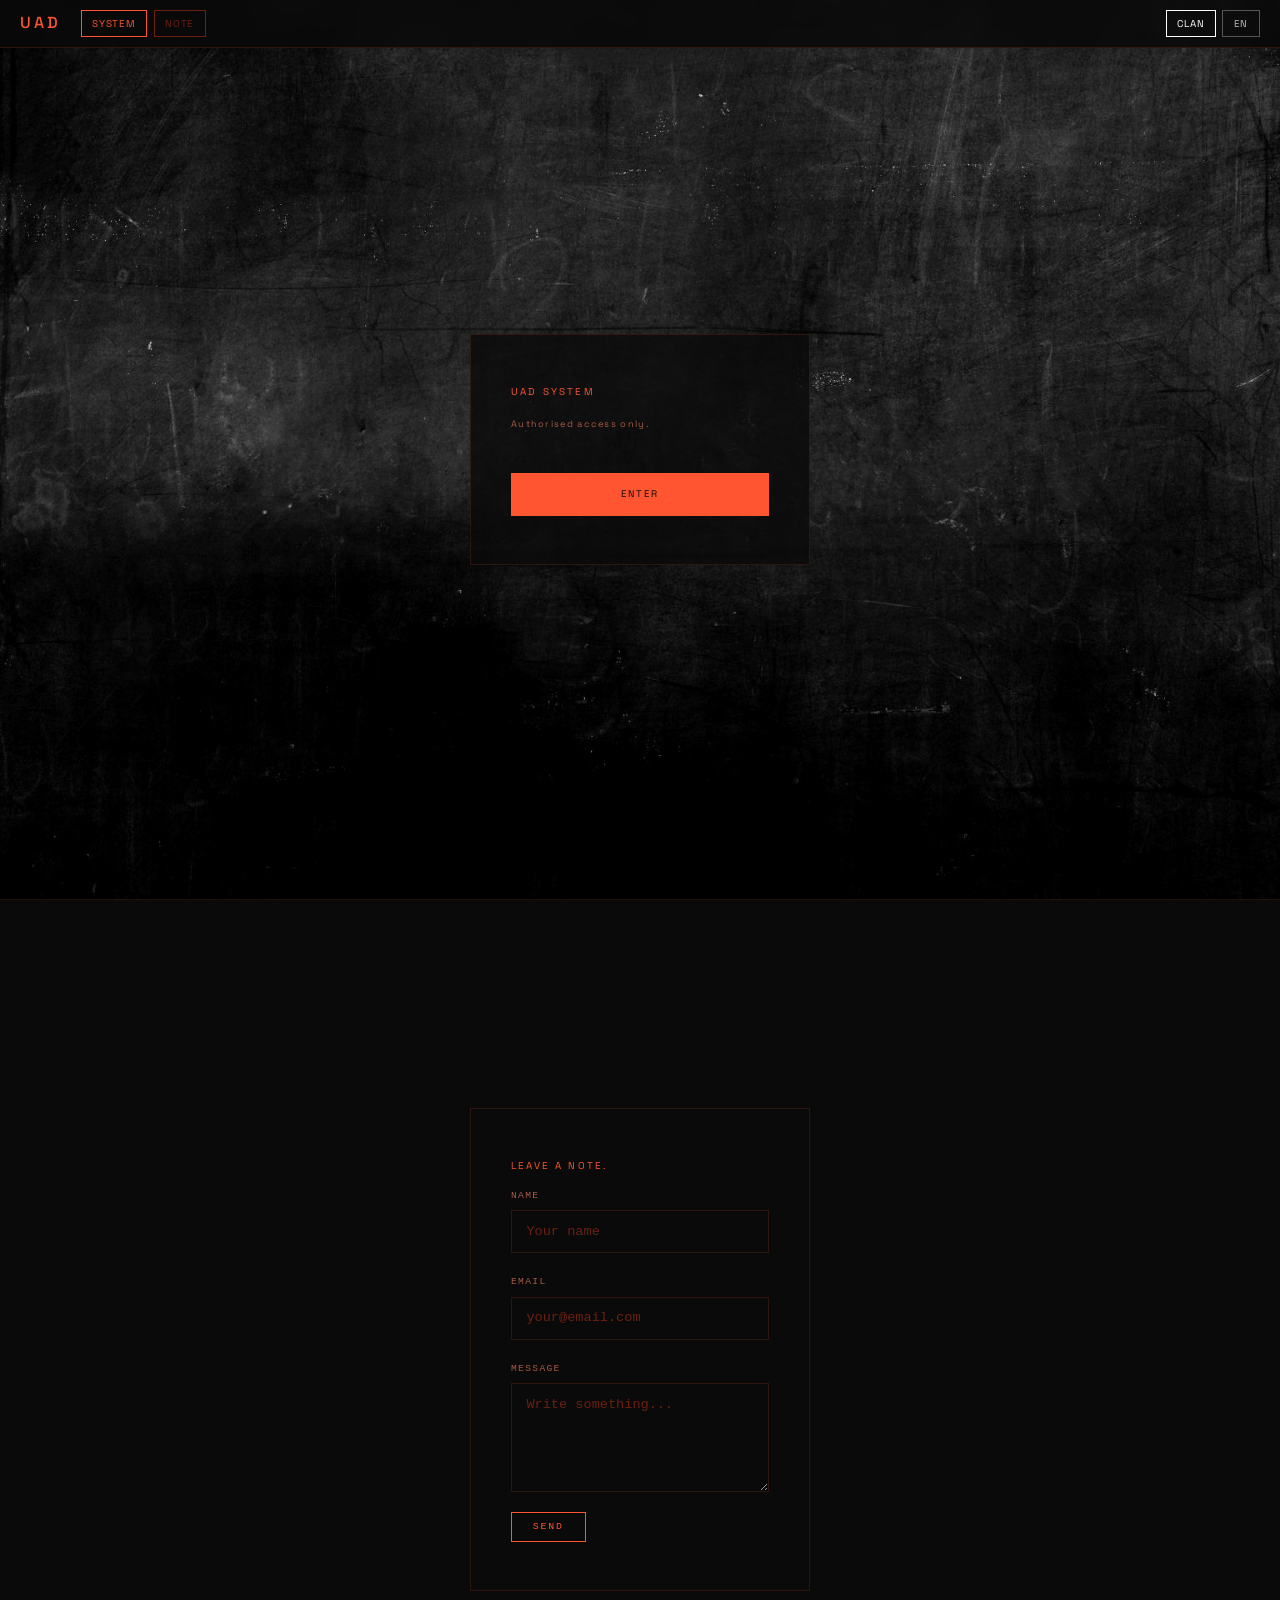
==== commit fd3aefa3: "Replace signal gateway with UAD system access link to sys.corp.com.tr Co-Authored-By: Claude Sonnet " ====
--- a/login.html
+++ b/login.html
@@ -9,14 +9,6 @@
 </head>
 <body>
 
-  <!--
-    TECHNICAL NOTE:
-    This login form is a visual placeholder only.
-    Real authentication requires a backend server that:
-    - Receives credentials securely over HTTPS
-    - Verifies against a database
-    - Returns a session token or cookie
-  -->
 
   <nav class="topnav">
     <div class="topnav-inner">
@@ -24,7 +16,7 @@
 
       <!-- Left: login page scroll sections -->
       <div class="nav-boxes nav-sections">
-        <a href="#login" class="nav-box" data-section="login" data-i18n="signal.nav">Signal</a>
+        <a href="#login" class="nav-box" data-section="login" data-i18n="system.nav">System</a>
         <a href="#note"  class="nav-box" data-section="note"  data-i18n="nav.note">Note</a>
       </div>
 
@@ -40,28 +32,12 @@
     </div>
   </nav>
 
-  <!-- Signal -->
+  <!-- System Access -->
   <section id="login" class="login-section">
-    <div class="login-box login-box--wide">
-      <p class="login-gate" data-i18n="signal.gate">Access is not granted. Leave your signal.</p>
-      <form class="login-form" action="https://formspree.io/f/xbdqvljq" method="POST">
-        <input type="hidden" name="_subject" value="Signal — uad145" />
-        <input type="hidden" name="_next" value="https://uad145.com/login.html?signal=true#login" />
-        <div class="field">
-          <label for="signal-name" data-i18n="signal.name">Name</label>
-          <input type="text" id="signal-name" name="name" data-i18n="signal.name.placeholder" placeholder="Your name" autocomplete="off" />
-        </div>
-        <div class="field">
-          <label for="signal-context" data-i18n="signal.context">Context</label>
-          <input type="text" id="signal-context" name="context" data-i18n="signal.context.placeholder" placeholder="Optional" autocomplete="off" />
-        </div>
-        <div class="field">
-          <label for="signal-message" data-i18n="signal.message">Signal</label>
-          <textarea id="signal-message" name="message" rows="4" data-i18n="signal.message.placeholder" placeholder="Write your signal..." required></textarea>
-        </div>
-        <button type="submit" data-i18n="signal.submit">Send</button>
-      </form>
-      <p class="form-success" id="signal-success" data-i18n="signal.success">Signal received.</p>
+    <div class="login-box">
+      <p class="login-gate" data-i18n="system.gate">UAD System</p>
+      <p class="login-sub" data-i18n="system.sub">Authorised access only.</p>
+      <a href="https://sys.corp.com.tr/login.html" class="sys-enter-btn" data-i18n="system.enter">Enter</a>
     </div>
   </section>
 
@@ -91,11 +67,6 @@
 
   <script src="lang.js"></script>
   <script>
-    if (new URLSearchParams(window.location.search).get('signal') === 'true') {
-      const msg = document.getElementById('signal-success');
-      if (msg) msg.style.display = 'block';
-    }
-
     const sections = document.querySelectorAll('section[id]');
     const navBoxes = document.querySelectorAll('.nav-box[data-section]');
     const observer = new IntersectionObserver((entries) => {
--- a/style.css
+++ b/style.css
@@ -382,7 +382,37 @@
   letter-spacing: 0.22em;
   text-transform: uppercase;
   color: var(--accent);
-  margin-bottom: 2.25rem;
+  margin-bottom: 0.75rem;
+}
+
+.login-sub {
+  font-family: var(--nav-font);
+  font-size: 0.58rem;
+  letter-spacing: 0.14em;
+  color: var(--muted);
+  margin-bottom: 2.5rem;
+}
+
+.sys-enter-btn {
+  display: block;
+  width: 100%;
+  padding: 0.75rem 1rem;
+  font-family: var(--nav-font);
+  font-size: 0.6rem;
+  letter-spacing: 0.2em;
+  text-transform: uppercase;
+  text-align: center;
+  text-decoration: none;
+  color: var(--bg);
+  background-color: var(--accent);
+  border: 1px solid var(--accent);
+  cursor: pointer;
+  transition: background-color 0.15s, color 0.15s;
+}
+
+.sys-enter-btn:hover {
+  background-color: transparent;
+  color: var(--accent);
 }
 
 .login-form {
